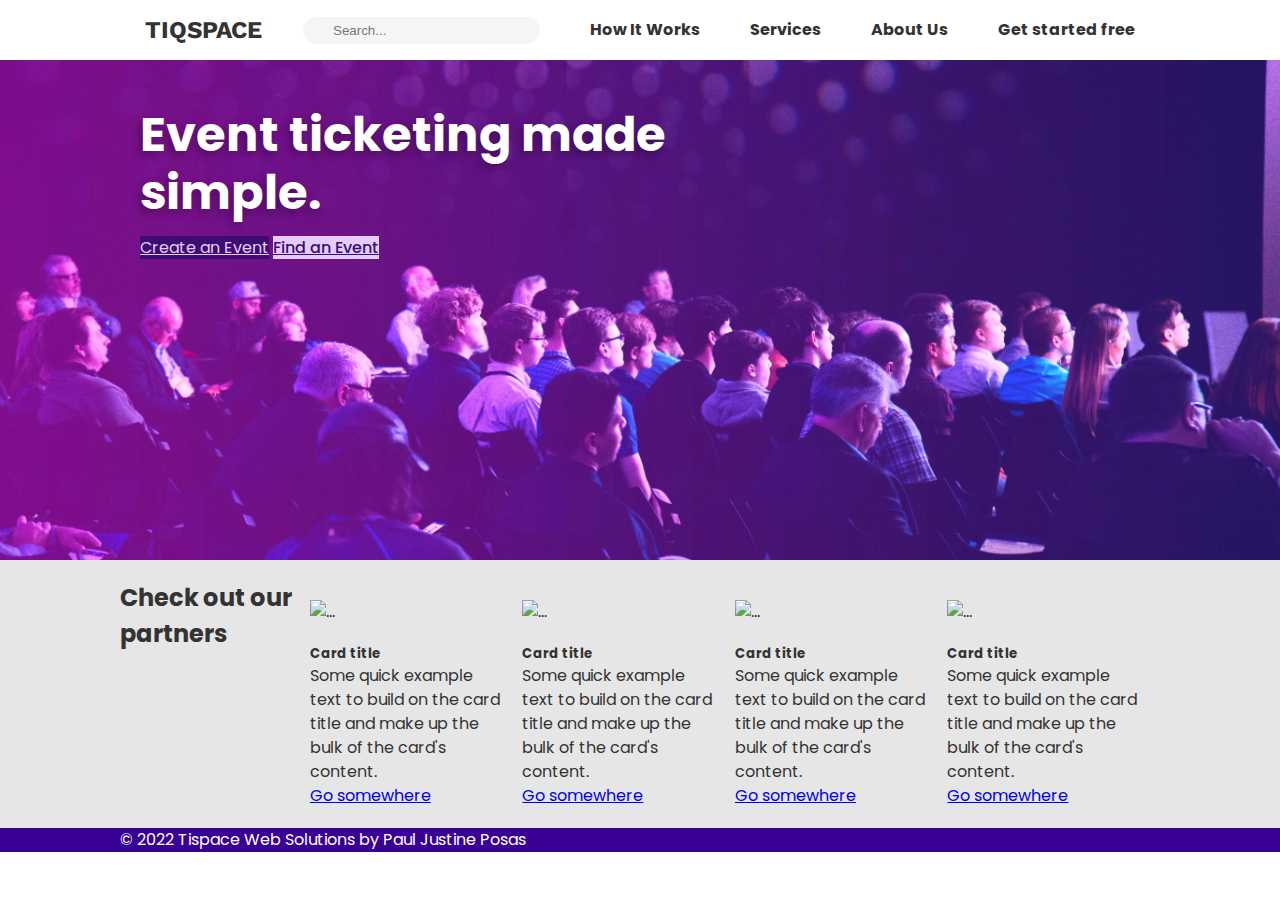
==== index.html @ 92bd7b4e "Add files via upload" ====
<!DOCTYPE html>
<html lang="en">
<head>
    <meta charset="UTF-8">
    <meta http-equiv="X-UA-Compatible" content="IE=edge">
    <meta name="viewport" content="width=device-width, initial-scale=1.0">
    <link rel="stylesheet" href="https://cdnjs.cloudflare.com/ajax/libs/font-awesome/6.2.0/css/all.min.css" integrity="sha512-xh6O/CkQoPOWDdYTDqeRdPCVd1SpvCA9XXcUnZS2FmJNp1coAFzvtCN9BmamE+4aHK8yyUHUSCcJHgXloTyT2A==" crossorigin="anonymous" referrerpolicy="no-referrer" />
    <!-- CSS only -->
    <link href="https://cdn.jsdelivr.net/npm/bootstrap@5.2.2/dist/css/bootstrap.min.css" rel="stylesheet" integrity="sha384-Zenh87qX5JnK2Jl0vWa8Ck2rdkQ2Bzep5IDxbcnCeuOxjzrPF/et3URy9Bv1WTRi" crossorigin="anonymous">
    <link rel="stylesheet" href="style.css">
    <title>Home - Tiqspace</title>
</head>
<body>
    <nav class="navbar">
        <div class="container">
            <div class="logo">
                <a href="index.html" class="link-logo">TIQSPACE</a></div>
            <div class="search">
                <input type="search" placeholder="Search...">
            </div>
            <ul class="nav">
                <li>
                    <a href="how.html">How It Works</a>
                </li>
                <li>
                    <a href="services.html">Services</a>
                </li>
                <li>
                    <a href="#">About Us</a>
                </li>

            </ul>
            <div class="signup">
                <a href="login.html" class="btn btn-primary text-white">Get started free</a>
            </div>
        </div>
    </nav>
    <header class="header">
            <div class="container">
                <div class="hero-text">
                    <h1 class="mb-5">Event ticketing made simple.</h1>
                        <a href="create_event.html"  class="btn btn-lg btnstyle2 ">Create an Event</a>
                        <a href="#" class="btn btn-lg btnstyle">Find an Event</a>
                </div>
                <div class="hero-right">
          
                </div>
            </div>
            
        </div>
    </header>
    <section class="boxes">
        <div class="container gx-5">
        <h2>Check out our partners</h2>
            <div class="card mt-3" style="width: 18rem;">
                <img src="..." class="card-img-top" alt="...">
                <div class="card-body">
                  <h5 class="card-title">Card title</h5>
                  <p class="card-text">Some quick example text to build on the card title and make up the bulk of the card's content.</p>
                  <a href="#" class="btn btn-primary">Go somewhere</a>
                </div>
              </div>
            
              <div class="card mt-3" style="width: 18rem;">
                <img src="..." class="card-img-top" alt="...">
                <div class="card-body">
                  <h5 class="card-title">Card title</h5>
                  <p class="card-text">Some quick example text to build on the card title and make up the bulk of the card's content.</p>
                  <a href="#" class="btn btn-primary">Go somewhere</a>
                </div>
              </div>

              <div class="card mt-3" style="width: 18rem;">
                <img src="..." class="card-img-top" alt="...">
                <div class="card-body">
                  <h5 class="card-title">Card title</h5>
                  <p class="card-text">Some quick example text to build on the card title and make up the bulk of the card's content.</p>
                  <a href="#" class="btn btn-primary">Go somewhere</a>
                </div>
              </div>

              <div class="card mt-3" style="width: 18rem;">
                <img src="..." class="card-img-top" alt="...">
                <div class="card-body">
                  <h5 class="card-title">Card title</h5>
                  <p class="card-text">Some quick example text to build on the card title and make up the bulk of the card's content.</p>
                  <a href="#" class="btn btn-primary">Go somewhere</a>
                </div>
              </div>
        </div>
    </section> 
<footer class="footer-end">
    <div class="container footer-flex py-4">
        <div class="footer-left">&copy; 2022 Tispace Web Solutions by Paul Justine Posas</div>
        <div class="footer-right">
            <a href="https://www.facebook.com/realpjposas" class="i-style"><i class="fa-brands fa-facebook fa-2xl"></i></a>
            <a href="https://www.instagram.com/pblsseio/" class="i-style"><i class="fa-brands fa-instagram fa-2xl"></i></a>
            <a href="https://twitter.com/paulj_p" class="i-style"><i class="fa-brands fa-twitter fa-2xl"></i></a>
            <a href="https://mail.google.com/mail/?view=cm&fs=1&to=pauljustine2020@gmail.com&su=SUBJECT&body=BODY&bcc=" class="i-style"><i class="fa-solid fa-envelope fa-2xl"></i></a>
        </div>
    </div>
</footer>
    <!-- JavaScript Bundle with Popper -->
<script src="https://cdn.jsdelivr.net/npm/bootstrap@5.2.2/dist/js/bootstrap.bundle.min.js" integrity="sha384-OERcA2EqjJCMA+/3y+gxIOqMEjwtxJY7qPCqsdltbNJuaOe923+mo//f6V8Qbsw3" crossorigin="anonymous"></script>
</body>
</html>
---- style.css ----
@import url('https://fonts.googleapis.com/css2?family=Poppins:ital,wght@0,100;0,200;0,300;0,400;0,500;0,600;0,700;0,800;0,900;1,100;1,200;1,300;1,400;1,500;1,600;1,700;1,800;1,900&display=swap');
@import url('https://fonts.googleapis.com/css2?family=Work+Sans:ital,wght@0,100;0,200;0,300;0,400;0,500;0,600;0,700;0,800;0,900;1,100;1,200;1,300;1,400;1,500;1,600;1,700;1,800;1,900&display=swap');



*{
    box-sizing: border-box;
    margin: 0;
    padding: 0;
}

body{
    font-family: 'Poppins', sans-serif;
    font-size: 16px;
    line-height: 1.5;
    color: #333;

}

/* BUTTONS */
.btnstyle{
    background-color: #E4CCFF;
    color: #3E0D6F;
    font-weight: 500;
}
.btnstyle:hover{
    background-color: #eddffd;
    color: #550f9b;
}

.btnstyle2{
    background-color: #3E0D6F;
    color: #E4CCFF;
}
.btnstyle2:hover{
    background-color: #350a5f;
    color: #ffffff;
}
img{
    max-width: 100%;
    padding: 20px 0;

}


h1, 
h2{
    margin-bottom: 15px;
}

h2{
    font-size: x-large;
}
ul{
    list-style-type: none;
}
.active{
    border-bottom: 3px solid #440acc;
}
.container{
    max-width: 1100px;
    margin : 0 auto;
    padding: 0 30px;
}
.navbar{
    background: #fff;
    color: #333;
    height: 60px;
}
.navbar .logo  {
    font-family: 'Work Sans', Helvetica, sans-serif;
    font-size: x-large;
    font-weight: bold;
    cursor: pointer;
    justify-content: flex-start;
}
.navbar .logo .link-logo{
    font-size: x-large;
}
.navbar .search{
    flex: 2;

    margin-left: 1rem;

}
.navbar .search input{
    flex-basis: 2rem;
    padding: 6px 30px;
    border-radius: 20px;
    outline: none;
    border: 0;
    background: #f5f5f7;;

}
.navbar .search input:focus{
    background: #e8eaec;

}
.navbar a{
    color: #333;
    text-decoration: none;
    font-size: 16px;
    font-weight: bold;
    padding: 5px 20px;
    margin: 0 5px;
}

.navbar .container{
    display: flex;
    justify-content: space-between;
    align-items: center;
    height: 100%;
}


.navbar ul{
    display: flex;
}

.header{
    /* background: rgb(186,47,250);
background: -moz-linear-gradient(90deg, rgba(186,47,250,1) 6%, rgba(68,0,255,1) 100%);
background: -webkit-linear-gradient(90deg, rgba(186,47,250,1) 6%, rgba(68,0,255,1) 100%);
background: linear-gradient(90deg, rgba(186,47,250,1) 6%, rgba(68,0,255,1) 100%);
filter: progid:DXImageTransform.Microsoft.gradient(startColorstr="#ba2ffa",endColorstr="#4400ff",GradientType=1); */
background-image: url(./images/event1.jpg);
background-position: 50% 50%;
background-size: 100%;
    color: #fff;
    min-height: 500px;
}
.header h1{
    font-size: 3rem;
    font-weight: bold;
    line-height: 1.2;
    text-shadow: -3px 4px 9px rgba(0,0,0,0.29);
   
}

.header .container{
    display: flex;
    align-items: center;
    justify-content: space-around;
    color: #ffffff;

}
.header .hero-text{
align-items: center;
justify-content: space-between;
flex: 1;
padding: 30px 20px;
margin-top: 1rem;
}
.hero-right{
    background-image: url('images/tiket.png');
    margin-top: 1rem;
    width: 300px;
    
}

.boxes .container{
    display: flex;
    justify-content: space-between;
}

.box {
    
    background: #0a51cc;
    color: #fff;
border-radius: 10px;
margin: 20px 10px;
box-shadow: 0 3px 5px rgba(0, 0, 0, 0.6);
padding: 15px 20px;

}

.card {
    margin-right: 20px;
}

header img-custom{
    background-size: cover;
}
.boxes .container h2{
flex-direction: row;
}
section{
  background-color: #E6E6E6;
 padding: 20px 0;
}

.footer-end{
    background-color: rgb(57, 0, 148);
    color: #fff;
}
.footer-flex{

    display: flex;
justify-content: space-between;

}

.footer-right i{
    padding: 0 5px;
}
.footer-right .i-style{
    color: white;
    text-decoration: none;
}


/* LOGIN PAGE */
.loginbox{

    width: 100%;

    background: url(/images/landingmain.jpg);
    background-position: 50% 50%;
    padding: 20px;
}
.loginstyle{
    background: #ad06ca;
    color: #fff;

}
.loginstyle input{
    outline: none;
    border: 0;

}

@media (max-width: 768px) {
    .header .container{
        flex-direction: column;
        padding: 20px;
        text-align: center;
        margin-top: 10rem;

      
    }
    
    .navbar .container{
        display: block;
        text-align: center;
        justify-content: center;
    }
    .navbar .search input{
        width: 100%;
    }
    .navbar ul{
        margin: 20px 0;
        justify-content: space-around;
    }
  
    .navbar .signup a{
        width: 100%;
    }
    .boxes .container{
        display: block;
        text-align: center;
        margin: 10px 0;
        flex-wrap: wrap;
    }
.container .card{
    max-width: 100%;
}

.footer-flex{
    flex-direction: column;
    justify-content: space-between;
    align-items: center;

}
.footer-left{
    font-size: 16px;
}
.footer-right i{

    padding: 3 0 4px;

    font-size: 1.3rem;
 }
    
}
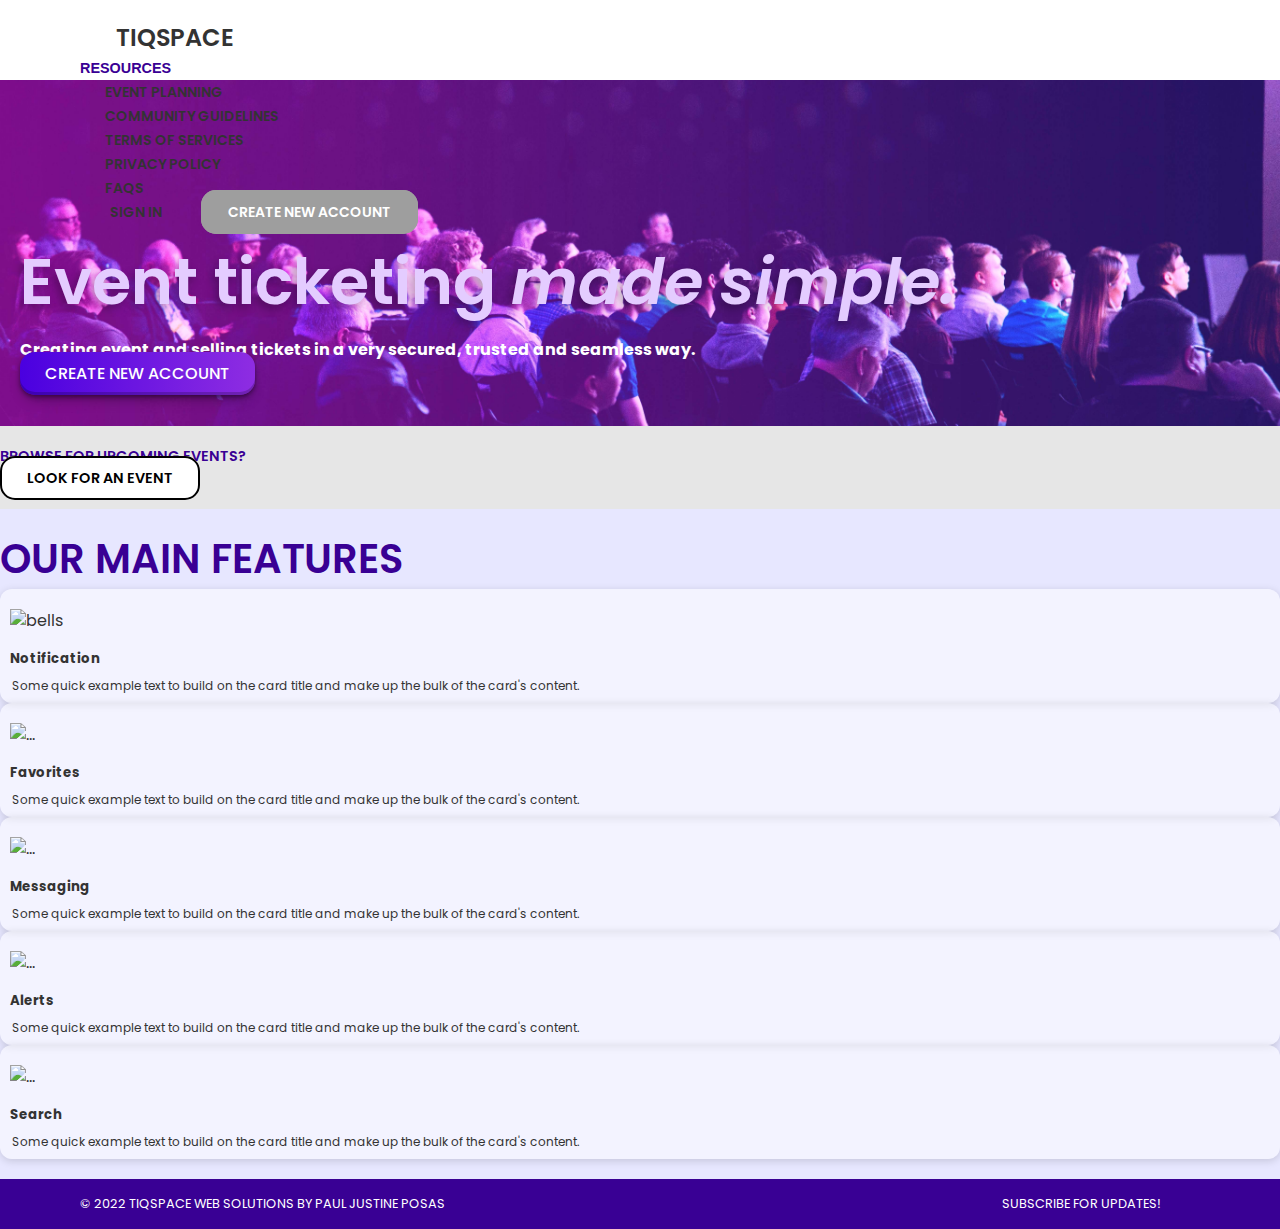
==== commit a2cf5633: "Add files via upload" ====
--- a/index.html
+++ b/index.html
@@ -12,35 +12,47 @@
 </head>
 <body>
     <nav class="navbar">
-        <div class="container">
-            <div class="logo">
-                <a href="index.html" class="link-logo">TIQSPACE</a></div>
-            <div class="search">
-                <input type="search" placeholder="Search...">
+        <div class="container-fluid">
+            <div class="row w-100">
+              <div class="col-lg-8 col-sm-12 sm-rspv">
+                  <a href="index.html" class="tiqspace-logo">
+                    <img src="/images/tlogo.png" alt="" class="imglogo-tq">
+                    Tiqspace</a>
+              </div>
+              <div class="col-lg-4 text-end signup">
+                <div class="btn-group">
+                  <button type="button" class="def-text dropdown-toggle px-2" data-bs-toggle="dropdown" aria-expanded="false">
+                    Resources
+                  </button>
+                  <ul class="dropdown-menu dropdown-menu-lg-end dropdown-menu-sm-start">
+                    <li><a class="dropdown-item" href="#">Event Planning</a></li>
+                    <li><a class="dropdown-item" href="#">Community Guidelines</a></li>
+                    <li><a class="dropdown-item" href="#">Terms of Services</a></li>
+                    <li><a class="dropdown-item" href="#">Privacy Policy</a></li>
+                    <li><a class="dropdown-item" href="#">FAQs</a></li>
+                  </ul>
+                </div>
+                
+                  <a href="#" class="px-2 navlink">Sign In</a>
+                  <a href="login.html" class=" m-btn create_new_acct">Create New Account</a>
+               
+              </div>
             </div>
-            <ul class="nav">
-                <li>
-                    <a href="how.html">How It Works</a>
-                </li>
-                <li>
-                    <a href="services.html">Services</a>
-                </li>
-                <li>
-                    <a href="#">About Us</a>
-                </li>
-
-            </ul>
-            <div class="signup">
-                <a href="login.html" class="btn btn-primary text-white">Get started free</a>
-            </div>
+            
+            
         </div>
     </nav>
+
     <header class="header">
-            <div class="container">
-                <div class="hero-text">
-                    <h1 class="mb-5">Event ticketing made simple.</h1>
-                        <a href="create_event.html"  class="btn btn-lg btnstyle2 ">Create an Event</a>
-                        <a href="#" class="btn btn-lg btnstyle">Find an Event</a>
+            <div class="container py-5">
+                <div class="hero-text mt-lg-5">
+                    <h1 class="mb-3">Event ticketing
+                    <em>made simple.</em> </h1>
+                    <div class="col-6 py-1 mb-3">
+                        <h4 class="fs-6 col-lg-10 col-xs-12 text-xs-center">Creating event and selling tickets in a very secured, 
+                          trusted and seamless way.</h4>
+                    </div>
+                        <a href="create_event.html"  class="m-btn hero-btn ">Create New Account</a>
                 </div>
                 <div class="hero-right">
           
@@ -49,54 +61,90 @@
             
         </div>
     </header>
-    <section class="boxes">
-        <div class="container gx-5">
-        <h2>Check out our partners</h2>
-            <div class="card mt-3" style="width: 18rem;">
-                <img src="..." class="card-img-top" alt="...">
-                <div class="card-body">
-                  <h5 class="card-title">Card title</h5>
-                  <p class="card-text">Some quick example text to build on the card title and make up the bulk of the card's content.</p>
-                  <a href="#" class="btn btn-primary">Go somewhere</a>
-                </div>
+
+    <section class="mt-lg-5 mt-xs-2 bg-white">
+      <div class="row text-center mx-auto w-100">
+        <div class="div col-lg-6">
+          <p class="def-text text-lg-end">
+            Browse for Upcoming Events? </p>
+        </div>
+        <div class="col-lg-6 def-text text-lg-start">
+          <a href="#" class=" m-btn btn-blkwhite ">Look for An Event</a> 
+        </div>
+      </div>
+    </section>
+
+    <section class="boxes pt-5">
+        <div class="container">
+          <div class="display-4 text-center">
+            <p class="text-head"> Our Main Features</p> 
+          </div>
+
+        <div class="row text-center w-100 gx-md-3 gx-lg-0">
+          <div class="col-lg-2 col-md-4 col-sm-12 mx-auto">
+            <div class="card mt-3">
+              <img src="/images/001_bells.png" class="cardImg" alt="bells">
+              <div class="card-body">
+                <h5 class="card-title">Notification</h5>
+                <p class="card-text">Some quick example text to build on the card title and make up the bulk of the card's content.</p>
+                <!-- <a href="#" class="btn btn-primary">Go somewhere</a> -->
               </div>
-            
-              <div class="card mt-3" style="width: 18rem;">
-                <img src="..." class="card-img-top" alt="...">
-                <div class="card-body">
-                  <h5 class="card-title">Card title</h5>
-                  <p class="card-text">Some quick example text to build on the card title and make up the bulk of the card's content.</p>
-                  <a href="#" class="btn btn-primary">Go somewhere</a>
-                </div>
+            </div>
+          </div>
+          <div class="col-lg-2 col-md-4 col-sm-12 mx-auto">
+            <div class="card mt-3">
+              <img src="/images/002.png" class="cardImg" alt="...">
+              <div class="card-body">
+                <h5 class="card-title">Favorites</h5>
+                <p class="card-text">Some quick example text to build on the card title and make up the bulk of the card's content.</p>
+                <!-- <a href="#" class="btn btn-primary">Go somewhere</a> -->
               </div>
+            </div>
+            </div>  
+            <div class="col-lg-2 col-md-4 col-sm-12 mx-auto">
+            <div class="card mt-3">
+              <img src="/images/messaging.png" class="cardImg" alt="...">
+              <div class="card-body">
+                <h5 class="card-title">Messaging</h5>
+                <p class="card-text">Some quick example text to build on the card title and make up the bulk of the card's content.</p>
+                <!-- <a href="#" class="btn btn-primary">Go somewhere</a> -->
+              </div>
+            </div>
+          </div>  
+          <div class="col-lg-2 col-md-4 col-sm-12 mx-auto">
+            <div class="card mt-3">
+              <img src="/images/speaker.png" class="cardImg" alt="...">
+              <div class="card-body">
+                <h5 class="card-title">Alerts</h5>
+                <p class="card-text">Some quick example text to build on the card title and make up the bulk of the card's content.</p>
+                <!-- <a href="#" class="btn btn-primary">Go somewhere</a> -->
+              </div>
+            </div>
+          </div>
+          <div class="col-lg-2 col-md-4 col-sm-12 mx-auto">
+            <div class="card mt-3">
+              <img src="images/005_zoom.png" class="cardImg" alt="...">
+              <div class="card-body">
+                <h5 class="card-title">Search</h5>
+                <p class="card-text">Some quick example text to build on the card title and make up the bulk of the card's content.</p>
+                <!-- <a href="#" class="btn btn-primary">Go somewhere</a> -->
+              </div>
+            </div>
+          </div>
+          </div>  
+        </div>
 
-              <div class="card mt-3" style="width: 18rem;">
-                <img src="..." class="card-img-top" alt="...">
-                <div class="card-body">
-                  <h5 class="card-title">Card title</h5>
-                  <p class="card-text">Some quick example text to build on the card title and make up the bulk of the card's content.</p>
-                  <a href="#" class="btn btn-primary">Go somewhere</a>
-                </div>
-              </div>
-
-              <div class="card mt-3" style="width: 18rem;">
-                <img src="..." class="card-img-top" alt="...">
-                <div class="card-body">
-                  <h5 class="card-title">Card title</h5>
-                  <p class="card-text">Some quick example text to build on the card title and make up the bulk of the card's content.</p>
-                  <a href="#" class="btn btn-primary">Go somewhere</a>
-                </div>
-              </div>
         </div>
     </section> 
 <footer class="footer-end">
-    <div class="container footer-flex py-4">
-        <div class="footer-left">&copy; 2022 Tispace Web Solutions by Paul Justine Posas</div>
-        <div class="footer-right">
-            <a href="https://www.facebook.com/realpjposas" class="i-style"><i class="fa-brands fa-facebook fa-2xl"></i></a>
-            <a href="https://www.instagram.com/pblsseio/" class="i-style"><i class="fa-brands fa-instagram fa-2xl"></i></a>
-            <a href="https://twitter.com/paulj_p" class="i-style"><i class="fa-brands fa-twitter fa-2xl"></i></a>
-            <a href="https://mail.google.com/mail/?view=cm&fs=1&to=pauljustine2020@gmail.com&su=SUBJECT&body=BODY&bcc=" class="i-style"><i class="fa-solid fa-envelope fa-2xl"></i></a>
+    <div class="container-fluid w-90 footer-flex py-1">
+        <div class="footer-left def-text-ftr">&copy; 2022 Tiqspace Web Solutions by Paul Justine Posas</div>
+        <div class="footer-right def-text-ftr">
+          <a href="#" class="px-2 nolink ">Subscribe for Updates!</a>
+            <a href="https://www.facebook.com/realpjposas" class="i-style"><i class="fa-brands fa-facebook fa-2x"></i></a>
+            <a href="https://www.instagram.com/pblsseio/" class="i-style"><i class="fa-brands fa-instagram fa-2x"></i></a>
+            <a href="https://twitter.com/paulj_p" class="i-style"><i class="fa-brands fa-twitter fa-2x"></i></a>
+            <a href="https://mail.google.com/mail/?view=cm&fs=1&to=pauljustine2020@gmail.com&su=SUBJECT&body=BODY&bcc=" class="i-style"><i class="fa-solid fa-envelope fa-2x"></i></a>
         </div>
     </div>
 </footer>
--- a/style.css
+++ b/style.css
@@ -1,5 +1,6 @@
 @import url('https://fonts.googleapis.com/css2?family=Poppins:ital,wght@0,100;0,200;0,300;0,400;0,500;0,600;0,700;0,800;0,900;1,100;1,200;1,300;1,400;1,500;1,600;1,700;1,800;1,900&display=swap');
 @import url('https://fonts.googleapis.com/css2?family=Work+Sans:ital,wght@0,100;0,200;0,300;0,400;0,500;0,600;0,700;0,800;0,900;1,100;1,200;1,300;1,400;1,500;1,600;1,700;1,800;1,900&display=swap');
+@import url('https://fonts.googleapis.com/css2?family=Roboto+Condensed:ital,wght@0,300;0,400;0,700;1,300;1,400;1,700&display=swap');
 
 
 
@@ -7,7 +8,9 @@
     box-sizing: border-box;
     margin: 0;
     padding: 0;
-}
+
+  }
+
 
 body{
     font-family: 'Poppins', sans-serif;
@@ -16,36 +19,110 @@
     color: #333;
 
 }
+/* SPACERS */
+.m1-left{
+margin-left: 1rem;
+}
 
 /* BUTTONS */
-.btnstyle{
-    background-color: #E4CCFF;
-    color: #3E0D6F;
+.m-btn{ /* MAIN BUTTON STYLE DEFAULT */
+    border-radius: 15px;
+    padding: 10px 25px;
     font-weight: 500;
-}
-.btnstyle:hover{
-    background-color: #eddffd;
-    color: #550f9b;
-}
-
-.btnstyle2{
-    background-color: #3E0D6F;
-    color: #E4CCFF;
-}
-.btnstyle2:hover{
-    background-color: #350a5f;
-    color: #ffffff;
-}
-img{
-    max-width: 100%;
-    padding: 20px 0;
-
-}
-
-
+    text-decoration: none;
+    text-transform: uppercase;
+}
+.signup{
+    text-transform: uppercase;
+}
+.hero-btn{
+    background: #8E2DE2;  /* fallback for old browsers */
+    background: -webkit-linear-gradient(to right, #4A00E0, #8E2DE2);  /* Chrome 10-25, Safari 5.1-6 */
+    background: linear-gradient(to right, #4A00E0, #8E2DE2); /* W3C, IE 10+/ Edge, Firefox 16+, Chrome 26+, Opera 12+, Safari 7+ */
+    outline: none;
+    border: 0;
+    font-size: medium;
+    color: #fff;
+    box-shadow: rgba(0, 0, 0, 0.4) 0px 2px 4px, rgba(0, 0, 0, 0.3) 0px 7px 13px -3px, rgba(0, 0, 0, 0.2) 0px -3px 0px inset;
+}
+.hero-btn:hover{
+    background: #7425b9;  /* fallback for old browsers */
+    background: -webkit-linear-gradient(to right, #340496, #7425b9);  /* Chrome 10-25, Safari 5.1-6 */
+    background: linear-gradient(to right, #340496, #7425b9); /* W3C, IE 10+/ Edge, Firefox 16+, Chrome 26+, Opera 12+, Safari 7+ */
+    color: #fff;
+    box-shadow: rgba(0, 0, 0, 0.4) 0px 2px 4px, rgba(0, 0, 0, 0.3) 0px 7px 13px -3px, rgba(0, 0, 0, 0.2) 0px -3px 0px inset;
+}
+.create_new_acct:hover{
+    color: rgb(255, 251, 16);
+
+}
+.signup .create_new_acct{
+    background-color: rgb(158, 158, 158);
+   color: #fff;
+    border: 2px solid rgb(158, 158, 158);
+}
+.signup .create_new_acct:hover{
+    background-color: rgb(116, 116, 116);
+   color: #fff;
+    border: 2px solid rgb(116, 116, 116);
+}
+.btn-blkwhite{ /* BLACK ON WHITE */
+    color: rgb(0, 0, 0);
+    background-color: #fff;
+    border: 2px solid rgb(0, 0, 0) ;
+    font-weight: 600;
+}
+.btn-blkwhite:hover{
+    background-color: #371161;
+   color: #fff;
+    border: 2px solid #371161;
+    box-shadow: 3px 5px rgb(219, 219, 219);
+}
+
+/* TEXTS AND LINKS */
+.def-text{
+    font-weight: 600;
+    text-decoration: none;
+    text-transform: uppercase;
+    color: rgb(57, 0, 148);
+    font-size: 0.9rem;
+    border: 0;
+    background-color: transparent;
+}
+.def-text-ftr{
+    text-transform: uppercase;
+    color: #fff;
+    font-size: 0.8rem;
+}
+.white{
+color: #fff;
+}
+
+.boxes .text-head{
+    text-transform: uppercase;
+    font-weight: 600;
+    color: rgb(57, 0, 148);
+    font-size: 2.5rem
+}
+
+/* IMAGES */
+.navbar .tiqspace-logo{
+   font-size: x-large;
+}
+.navbar .tiqspace-logo:hover{
+    color: #440acc;
+ }
+.navbar img .imglogo-tq{
+    width: 25%;
+}
+
+
+
+/* HEADERS, CAPTIONS */
 h1, 
 h2{
     margin-bottom: 15px;
+    color: #E4CCFF;
 }
 
 h2{
@@ -57,65 +134,47 @@
 .active{
     border-bottom: 3px solid #440acc;
 }
-.container{
-    max-width: 1100px;
-    margin : 0 auto;
-    padding: 0 30px;
-}
+
+
+
+
+
+/* NAVIGATION */
 .navbar{
     background: #fff;
     color: #333;
-    height: 60px;
+    height: 80px;
+    padding: 20px 80px;
 }
 .navbar .logo  {
-    font-family: 'Work Sans', Helvetica, sans-serif;
-    font-size: x-large;
+    font-family: 'Roboto Condensed', sans-serif;
     font-weight: bold;
     cursor: pointer;
     justify-content: flex-start;
 }
-.navbar .logo .link-logo{
-    font-size: x-large;
-}
-.navbar .search{
-    flex: 2;
-
-    margin-left: 1rem;
-
-}
-.navbar .search input{
-    flex-basis: 2rem;
-    padding: 6px 30px;
-    border-radius: 20px;
-    outline: none;
-    border: 0;
-    background: #f5f5f7;;
-
-}
-.navbar .search input:focus{
-    background: #e8eaec;
-
-}
 .navbar a{
     color: #333;
     text-decoration: none;
-    font-size: 16px;
-    font-weight: bold;
-    padding: 5px 20px;
-    margin: 0 5px;
-}
-
-.navbar .container{
-    display: flex;
-    justify-content: space-between;
-    align-items: center;
-    height: 100%;
-}
-
-
-.navbar ul{
-    display: flex;
-}
+    font-size: 14px;
+    padding: 10px 25px;
+    margin: 5px;
+    text-transform: uppercase;
+    font-weight: 600;
+
+}
+.navbar .dropdown-menu a.dropdown-item{
+    padding: 12px 20px;
+
+}
+.navbar .dropdown-menu li{
+   margin: 0;
+   padding: 0;
+
+}
+.navbar .dropdown-menu li:hover{
+    background-color: transparent;
+}
+
 
 .header{
     /* background: rgb(186,47,250);
@@ -126,13 +185,16 @@
 background-image: url(./images/event1.jpg);
 background-position: 50% 50%;
 background-size: 100%;
-    color: #fff;
-    min-height: 500px;
-}
+    color: #E4CCFF;
+    background-repeat: no-repeat;
+
+}
+
 .header h1{
-    font-size: 3rem;
-    font-weight: bold;
-    line-height: 1.2;
+    margin-top: 2rem;
+    font-size: 4rem;
+font-weight: 600;
+    line-height: 1.3;
     text-shadow: -3px 4px 9px rgba(0,0,0,0.29);
    
 }
@@ -148,21 +210,34 @@
 align-items: center;
 justify-content: space-between;
 flex: 1;
-padding: 30px 20px;
-margin-top: 1rem;
-}
-.hero-right{
-    background-image: url('images/tiket.png');
-    margin-top: 1rem;
-    width: 300px;
-    
-}
-
-.boxes .container{
-    display: flex;
-    justify-content: space-between;
-}
-
+padding: 40px 20px;
+margin-top: 5.5rem;
+width: 100px;
+
+}
+
+.boxes{
+    background-color: #e7e7ff;
+}
+.boxes .card{
+    box-shadow: rgba(0, 0, 0, 0.15) 0px 2px 8px;
+    border: 0;
+    border-radius: 12px;
+    margin: 0;
+    padding: 2px 10px 5px 10px; 
+    background-color: #ffffff80;
+    transition: all 0.3s ease-in 0s;
+}
+.boxes .card:hover{
+    background-color: #fffffff3;
+    cursor: pointer;
+}
+.boxes .card .card-text{
+    font-size: 12px;
+    line-height: 1rem;
+    margin-top: 5px;
+    padding: 4px 2px;
+}
 .box {
     
     background: #0a51cc;
@@ -171,39 +246,52 @@
 margin: 20px 10px;
 box-shadow: 0 3px 5px rgba(0, 0, 0, 0.6);
 padding: 15px 20px;
-
-}
-
-.card {
-    margin-right: 20px;
-}
-
+}
+.boxes .card .cardImg{
+    padding: 18px 0px 16px 0px;
+    width: 35%;
+    vertical-align: middle;
+    text-align: center;
+    margin: 0 auto;
+}
 header img-custom{
     background-size: cover;
 }
-.boxes .container h2{
-flex-direction: row;
-}
+
 section{
   background-color: #E6E6E6;
  padding: 20px 0;
 }
 
+
+/* FOOTER PART */
+
 .footer-end{
     background-color: rgb(57, 0, 148);
     color: #fff;
+    padding: 15px 80px;
 }
 .footer-flex{
-
     display: flex;
-justify-content: space-between;
-
-}
-
-.footer-right i{
+    justify-content: space-between; /* Element gaps between */
+}
+.footer-left:hover{
+    text-decoration: underline;
+    cursor: pointer;
+   }
+.footer-right i{    
     padding: 0 5px;
+    vertical-align: middle;
+}
+.footer-right .nolink{
+    text-decoration: none;
+    color: #fff;
 }
 .footer-right .i-style{
+    color: #E4CCFF;
+    text-decoration: none;
+}
+.footer-right .i-style:hover{
     color: white;
     text-decoration: none;
 }
@@ -230,55 +318,107 @@
 }
 
 @media (max-width: 768px) {
-    .header .container{
-        flex-direction: column;
-        padding: 20px;
-        text-align: center;
-        margin-top: 10rem;
-
-      
+/* TEXTS */
+
+.def-text{
+    font-size: 1.1rem;
+    border: 0;
+    margin-top: 3px;
+    background-color: transparent;
+}
+
+/* NAVIGATION */
+.navbar{
+    padding: 2px 2px;
+}
+.navbar .tiqspace-logo{
+    font-size: large;  
+
+    margin:  0 auto;
+    padding: 4px 0;
+ }
+ .navbar .tiqspace-logo:hover{
+     color: #440acc;
+  }
+ .navbar img .imglogo-tq{
+     width: 25%;
+ }
+ 
+
+/* BUTTONS */
+.m-btn{ /* MAIN BUTTON STYLE DEFAULT */
+    border-radius: 15px;
+    padding: 10px 25px;
+    font-size: small;
+    text-decoration: none;
+    text-transform: uppercase;
+}
+
+.hero-btn{
+    font-size: large;
+}
+    .header{
+        /* background: rgb(186,47,250);
+    background: -moz-linear-gradient(90deg, rgba(186,47,250,1) 6%, rgba(68,0,255,1) 100%);
+    background: -webkit-linear-gradient(90deg, rgba(186,47,250,1) 6%, rgba(68,0,255,1) 100%);
+    background: linear-gradient(90deg, rgba(186,47,250,1) 6%, rgba(68,0,255,1) 100%);
+    filter: progid:DXImageTransform.Microsoft.gradient(startColorstr="#ba2ffa",endColorstr="#4400ff",GradientType=1); */
+    background-position: 100%;
+    background-size: 220%;
+        color: #E4CCFF;
+        background-repeat: no-repeat;
+    
     }
     
-    .navbar .container{
-        display: block;
-        text-align: center;
-        justify-content: center;
-    }
-    .navbar .search input{
-        width: 100%;
-    }
-    .navbar ul{
-        margin: 20px 0;
-        justify-content: space-around;
-    }
-  
-    .navbar .signup a{
-        width: 100%;
-    }
-    .boxes .container{
-        display: block;
-        text-align: center;
-        margin: 10px 0;
-        flex-wrap: wrap;
-    }
+
 .container .card{
     max-width: 100%;
-}
-
+    text-align: center;
+}
+.header{
+    padding-top: 20px;
+}
+
+.header .hero-text{
+    padding: 40px 20px;
+    margin: 0 auto;
+    width: 100px;
+    font-size: medium;
+    }
+.header .hero-text h1 {
+    font-size: 40px;
+}
+    
+/* NAVBAR */
+.navbar .sm-rspv{
+   text-align: center;
+   padding:  5px 0;
+}
+
+
+/* FOOTER - RESPONSIVE */
 .footer-flex{
     flex-direction: column;
     justify-content: space-between;
     align-items: center;
-
 }
 .footer-left{
-    font-size: 16px;
-}
-.footer-right i{
-
+    font-size: 14px;
+    margin-bottom: 4px;
+}
+.footer-left:hover{
+ text-decoration: underline;
+}
+.footer-right .i-style{
     padding: 3 0 4px;
-
+    color: #E4CCFF;
     font-size: 1.3rem;
+    font-size: medium;
  }
-    
-}
+  .footer-right .i-style:hover{
+    color: #ffffff;
+  }
+  
+  
+  
+}
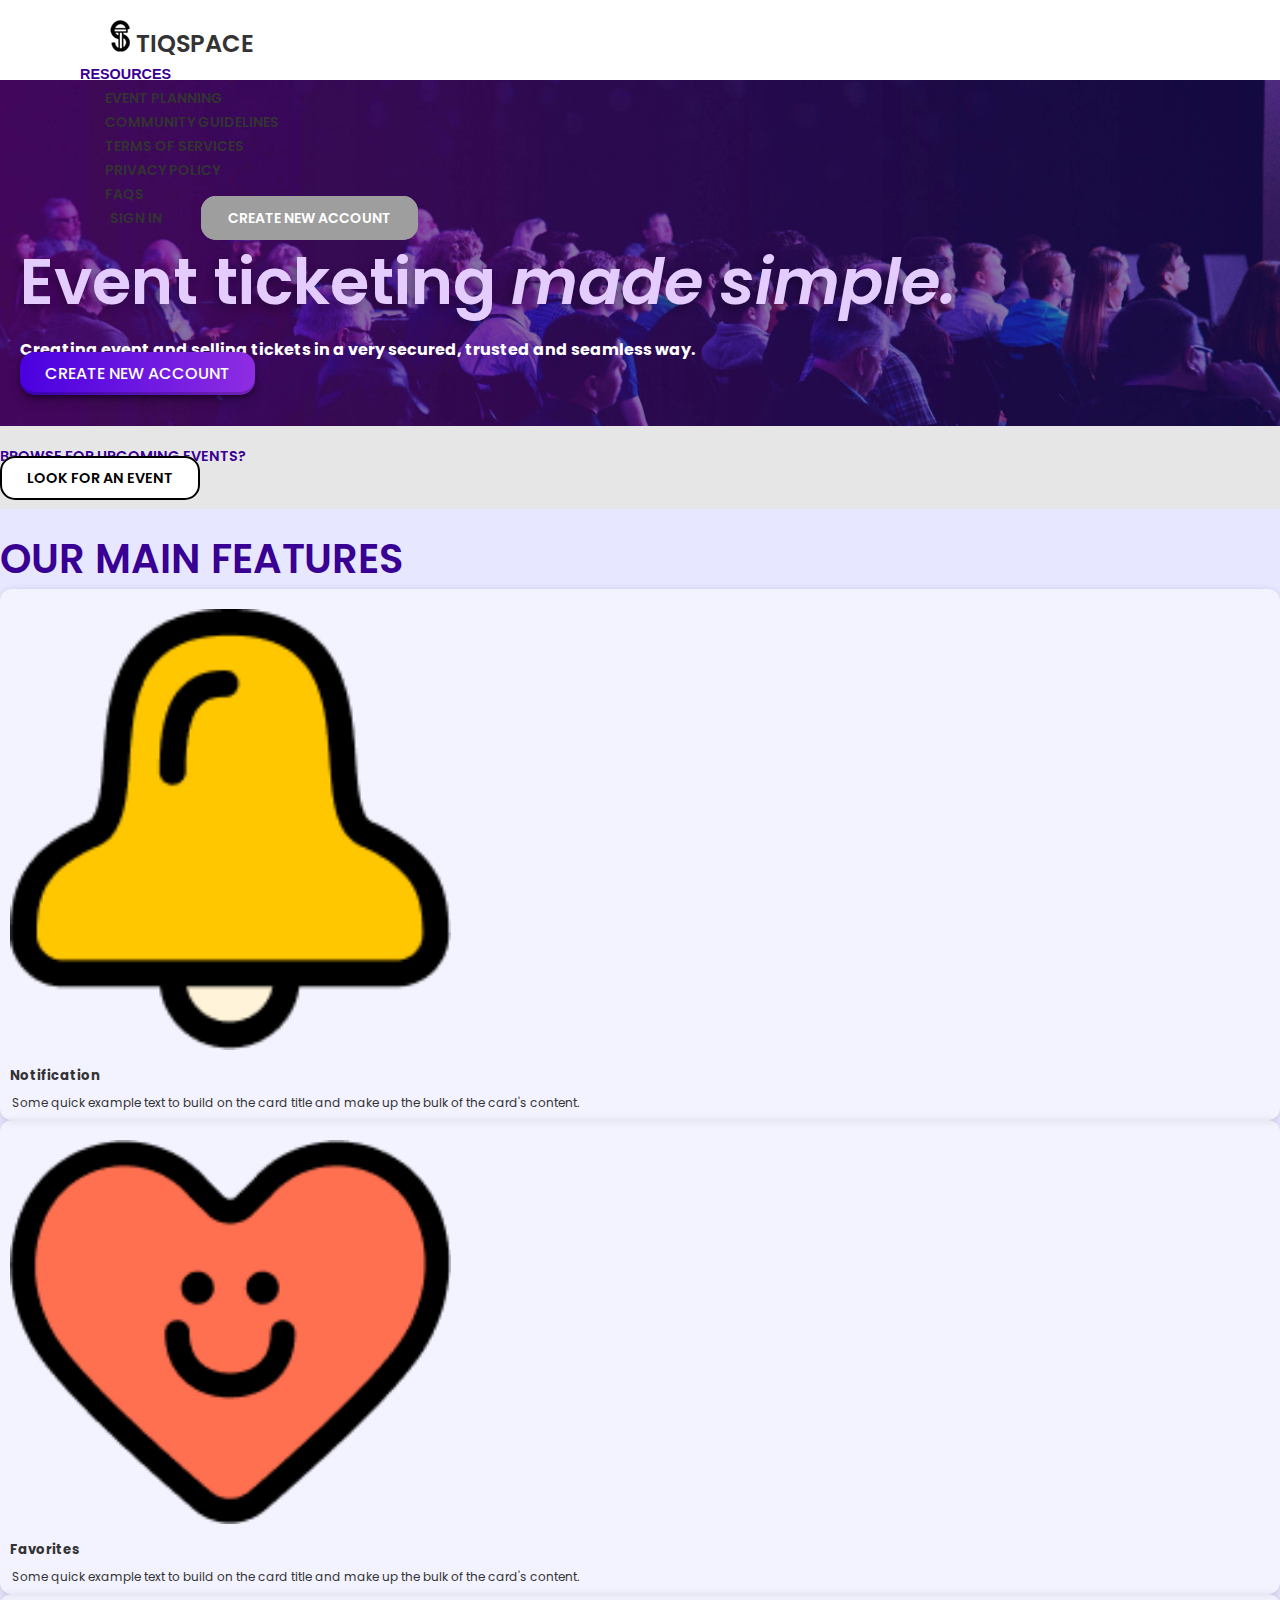
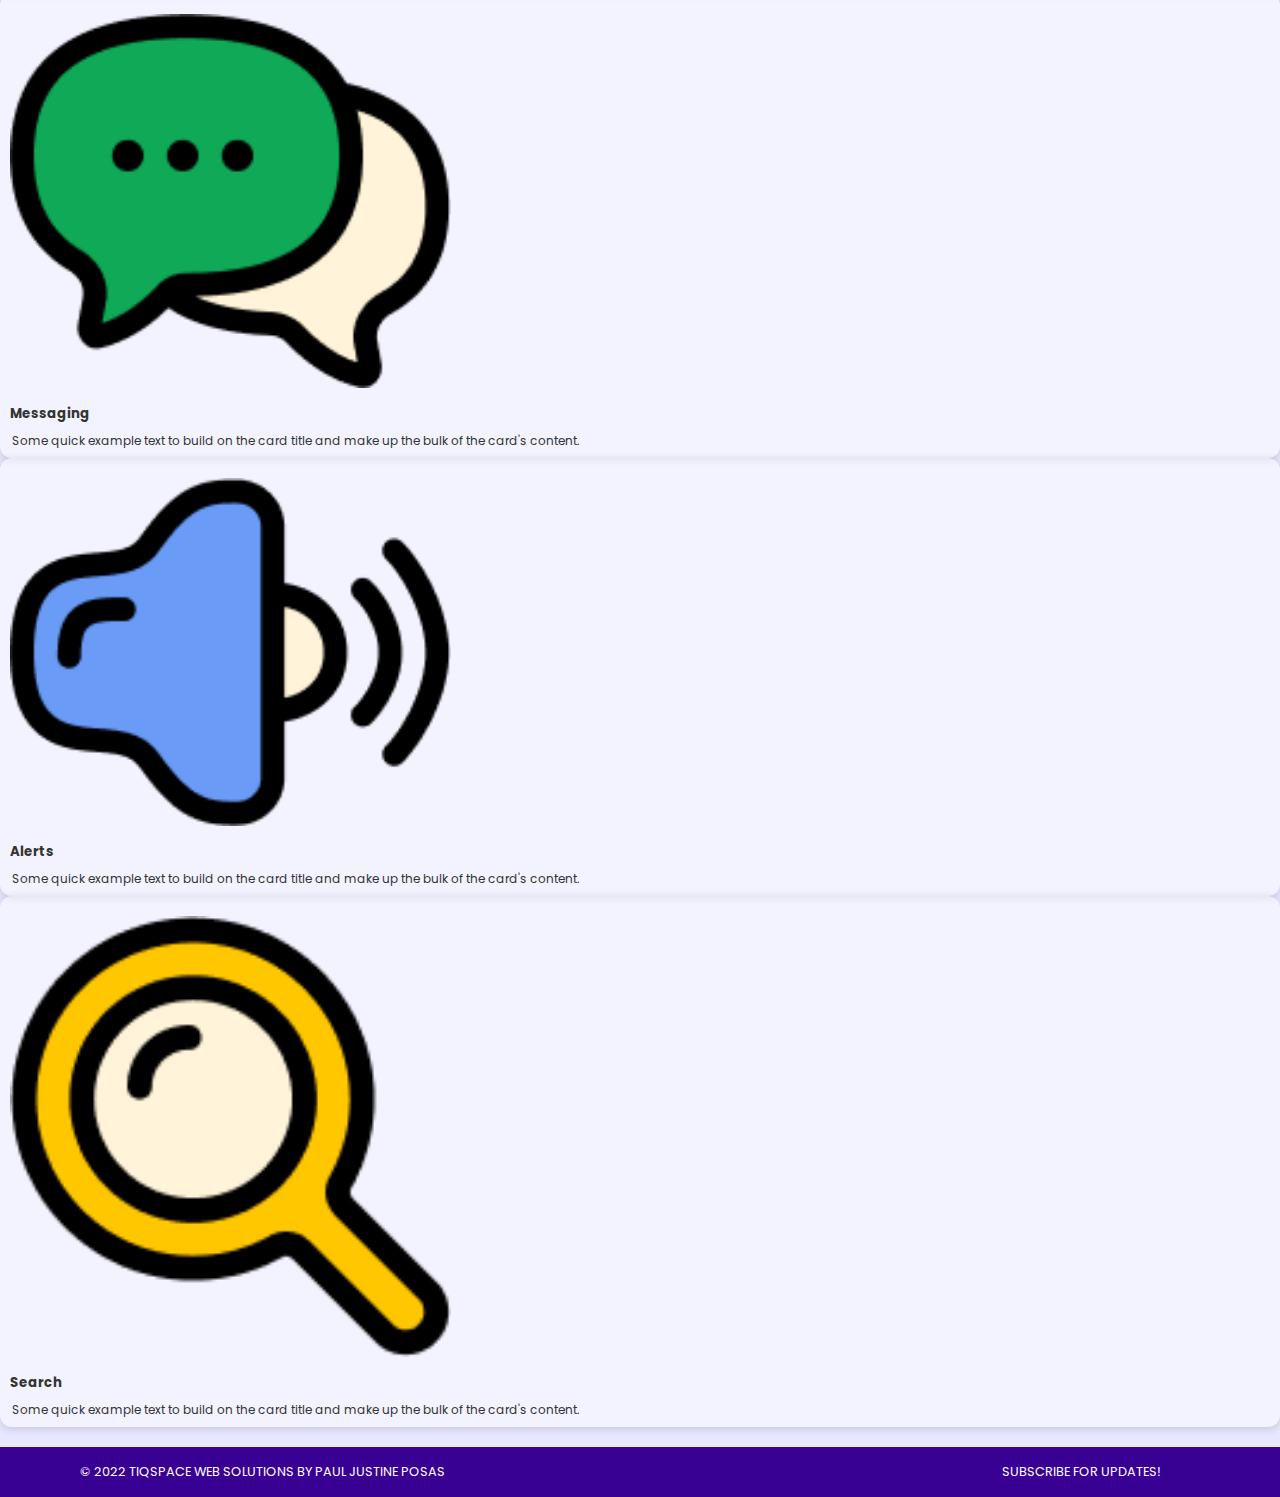
==== commit ad0b862e: "Add files via upload" ====
--- a/index.html
+++ b/index.html
@@ -83,7 +83,7 @@
         <div class="row text-center w-100 gx-md-3 gx-lg-0">
           <div class="col-lg-2 col-md-4 col-sm-12 mx-auto">
             <div class="card mt-3">
-              <img src="/images/001_bells.png" class="cardImg" alt="bells">
+              <img src="./images/001_bells.png" class="cardImg" alt="bells">
               <div class="card-body">
                 <h5 class="card-title">Notification</h5>
                 <p class="card-text">Some quick example text to build on the card title and make up the bulk of the card's content.</p>
@@ -93,7 +93,7 @@
           </div>
           <div class="col-lg-2 col-md-4 col-sm-12 mx-auto">
             <div class="card mt-3">
-              <img src="/images/002.png" class="cardImg" alt="...">
+              <img src="./images/002.png" class="cardImg" alt="...">
               <div class="card-body">
                 <h5 class="card-title">Favorites</h5>
                 <p class="card-text">Some quick example text to build on the card title and make up the bulk of the card's content.</p>
@@ -103,7 +103,7 @@
             </div>  
             <div class="col-lg-2 col-md-4 col-sm-12 mx-auto">
             <div class="card mt-3">
-              <img src="/images/messaging.png" class="cardImg" alt="...">
+              <img src="./images/messaging.png" class="cardImg" alt="...">
               <div class="card-body">
                 <h5 class="card-title">Messaging</h5>
                 <p class="card-text">Some quick example text to build on the card title and make up the bulk of the card's content.</p>
@@ -113,7 +113,7 @@
           </div>  
           <div class="col-lg-2 col-md-4 col-sm-12 mx-auto">
             <div class="card mt-3">
-              <img src="/images/speaker.png" class="cardImg" alt="...">
+              <img src="./images/speaker.png" class="cardImg" alt="...">
               <div class="card-body">
                 <h5 class="card-title">Alerts</h5>
                 <p class="card-text">Some quick example text to build on the card title and make up the bulk of the card's content.</p>
@@ -123,7 +123,7 @@
           </div>
           <div class="col-lg-2 col-md-4 col-sm-12 mx-auto">
             <div class="card mt-3">
-              <img src="images/005_zoom.png" class="cardImg" alt="...">
+              <img src="./images/005_zoom.png" class="cardImg" alt="...">
               <div class="card-body">
                 <h5 class="card-title">Search</h5>
                 <p class="card-text">Some quick example text to build on the card title and make up the bulk of the card's content.</p>
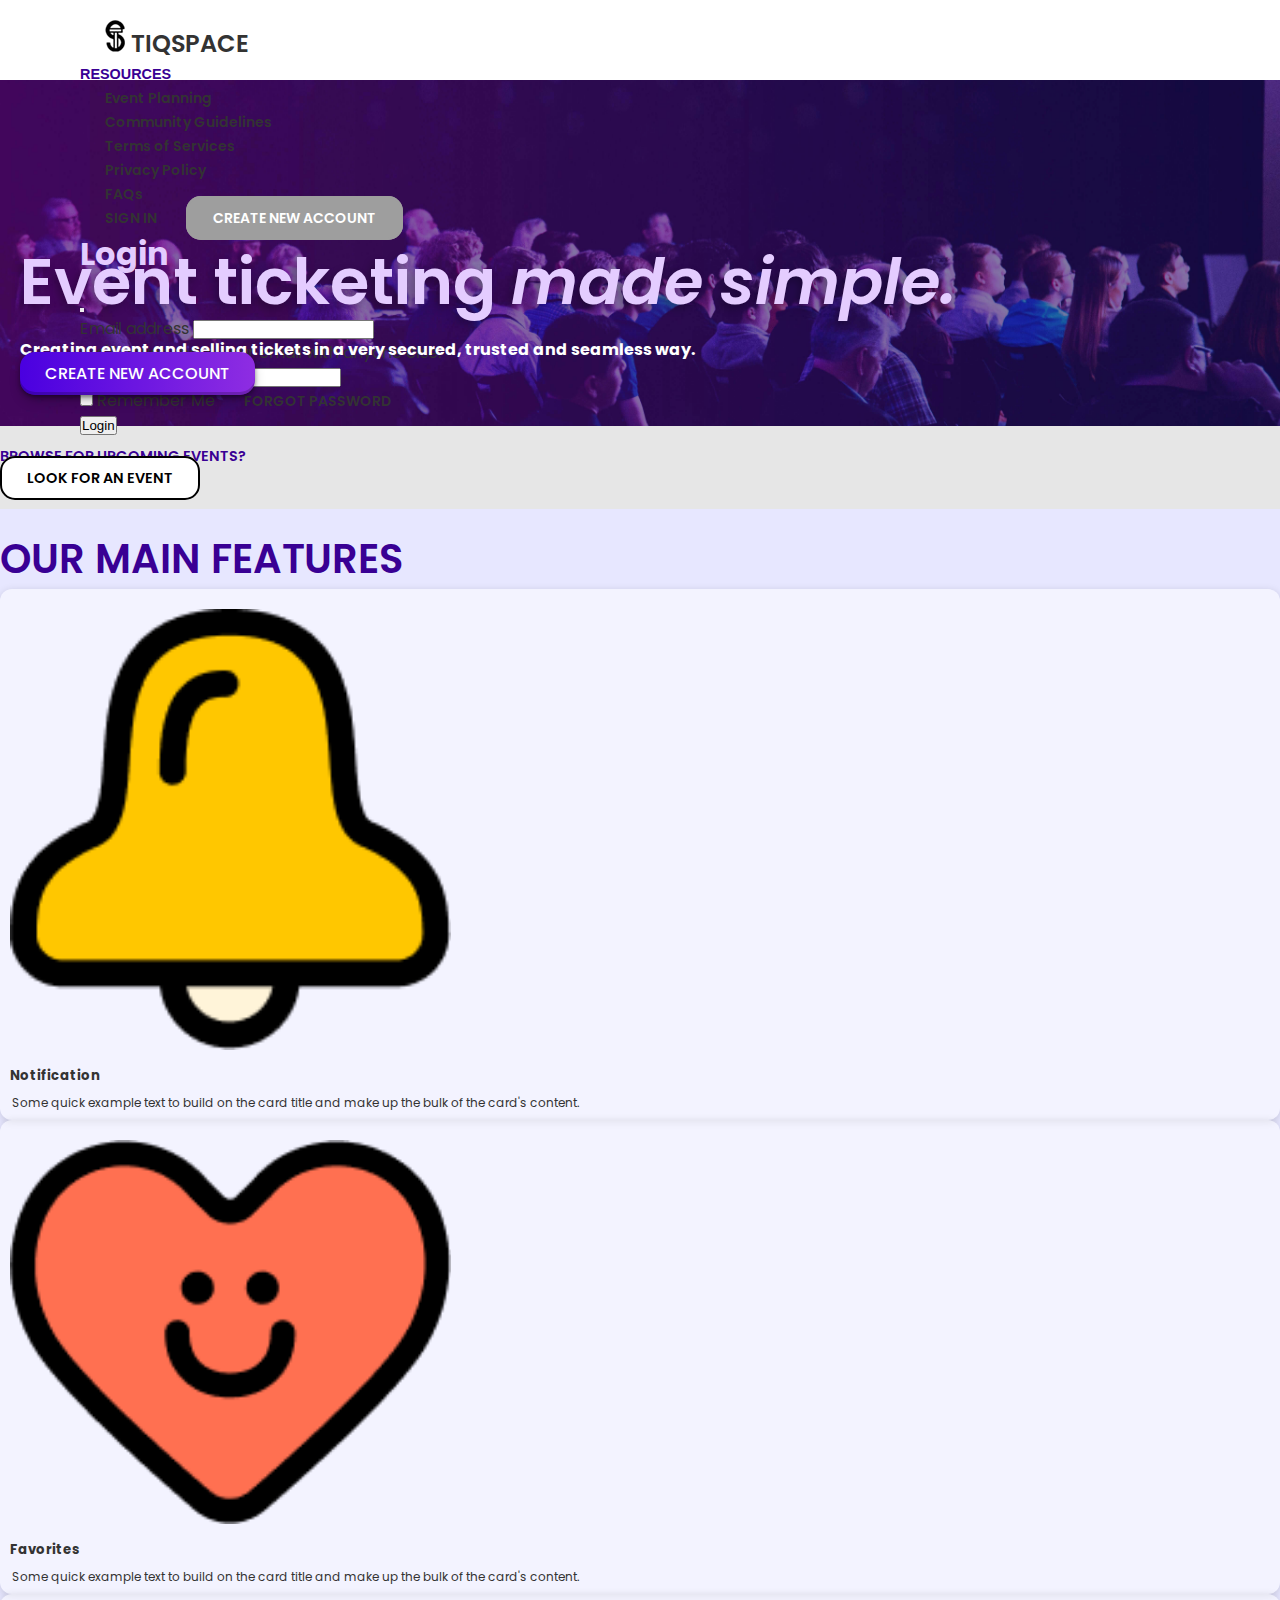
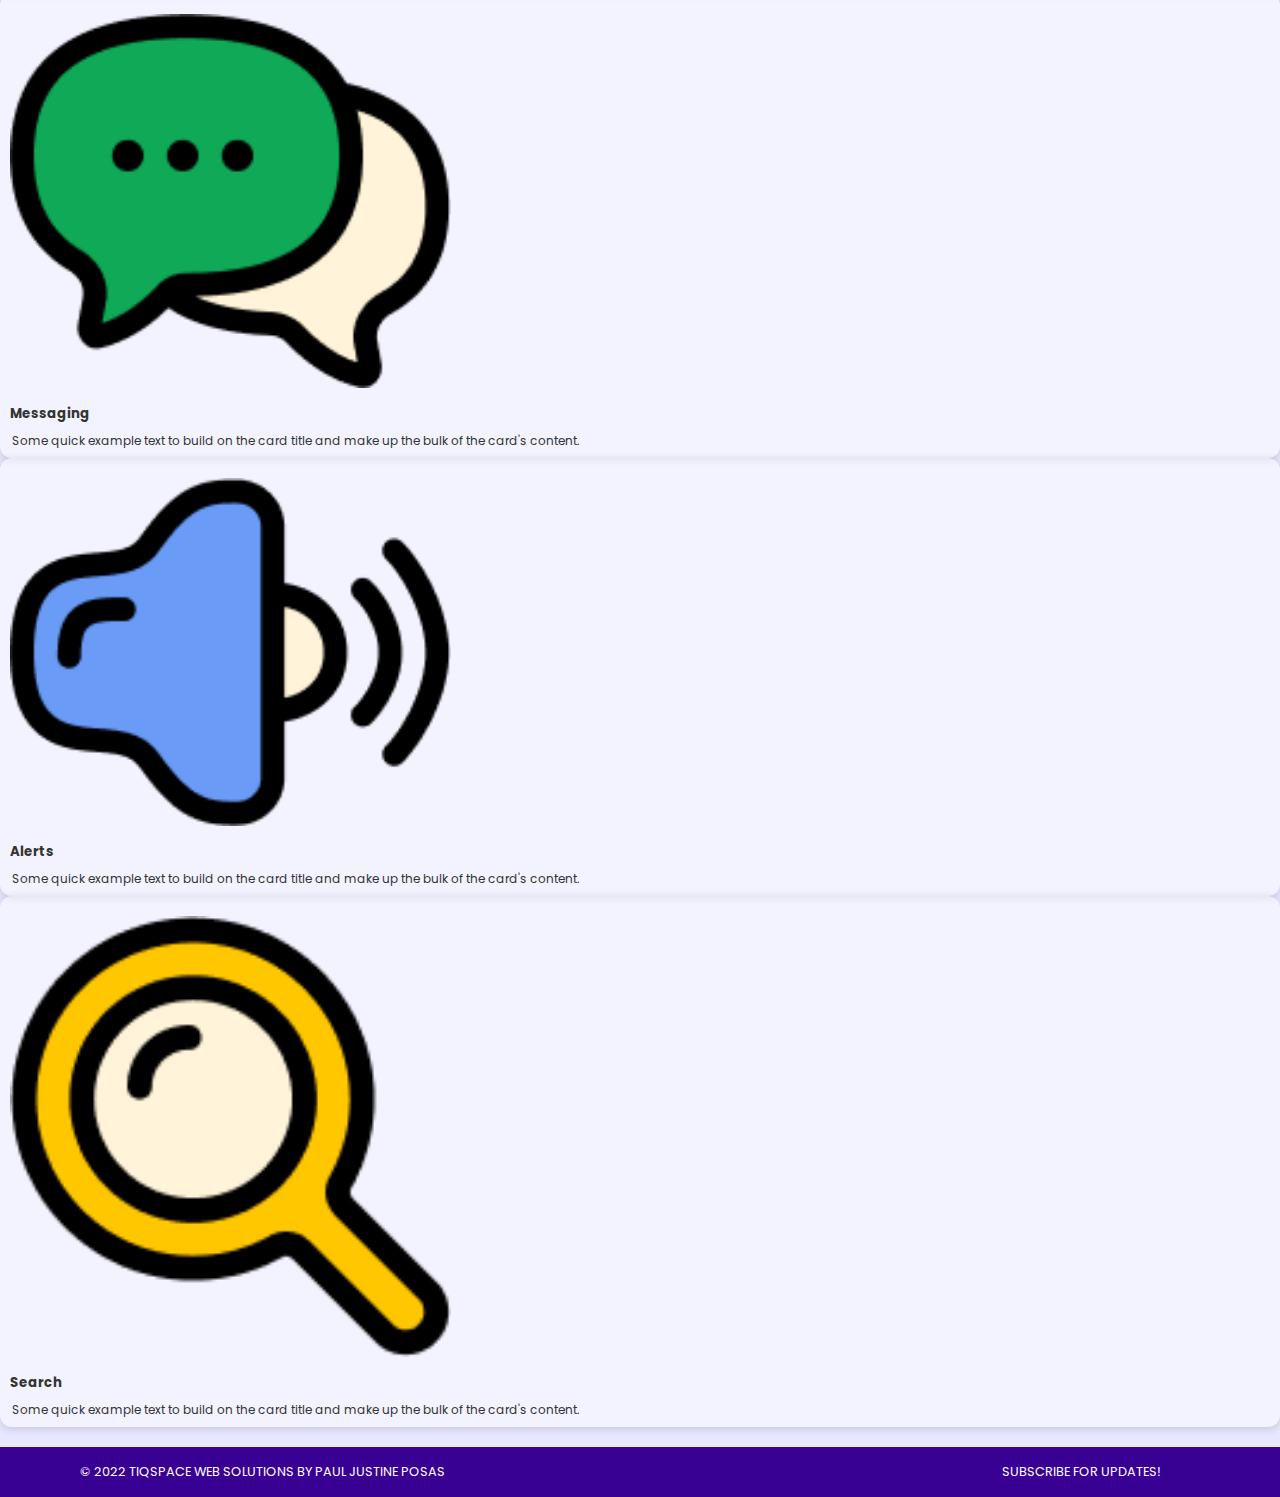
==== commit 0621271c: "Add files via upload" ====
--- a/index.html
+++ b/index.html
@@ -16,7 +16,7 @@
             <div class="row w-100">
               <div class="col-lg-8 col-sm-12 sm-rspv">
                   <a href="index.html" class="tiqspace-logo">
-                    <img src="/images/tlogo.png" alt="" class="imglogo-tq">
+                    <img src="./images/tlogo.png" alt="" class="imglogo-tq">
                     Tiqspace</a>
               </div>
               <div class="col-lg-4 text-end signup">
@@ -33,9 +33,55 @@
                   </ul>
                 </div>
                 
-                  <a href="#" class="px-2 navlink">Sign In</a>
+                  <!-- <a href="" class="px-2 navlink">Sign In</a> -->
+                <a data-bs-toggle="modal" data-bs-target="#staticBackdrop" class="m-btn">SIGN IN</a>
+
+                <!-- Modal for Sign In -->
+
+
                   <a href="login.html" class=" m-btn create_new_acct">Create New Account</a>
                
+              </div>
+
+            </div>
+
+            <div class="modal fade " id="staticBackdrop" data-bs-backdrop="static" data-bs-keyboard="false" tabindex="-1" aria-labelledby="staticBackdropLabel" aria-hidden="true">
+              <div class="modal-dialog ">
+                <div class="modal-content ">
+                  <div class="modal-header frmsign">
+                    <h1 class="modal-title fs-5 text-dark" id="staticBackdropLabel">Login</h1>
+                    <button type="button" class="btn-close" data-bs-dismiss="modal" aria-label="Close"></button>
+                  </div>
+                  <div class="modal-body">
+                    <!-- Form for Sign In -->
+                    <form action="user.html" class="p-3 ">
+                      <div class="mb-3">
+                        <label for="exampleInputEmail1" class="form-label">Email address</label>
+                        <input type="email" class="form-control" id="exampleInputEmail1" aria-describedby="emailHelp">
+                        <div id="emailHelp" class="form-text">We'll never share your email with anyone else.</div>
+                      </div>
+                      <div class="mb-3">
+                        <label for="exampleInputPassword1" class="form-label">Password</label>
+                        <input type="password" class="form-control" id="exampleInputPassword1">
+                      </div>
+                      <div class="mb-3 form-check">
+                        <input type="checkbox" class="form-check-input" id="exampleCheck1">
+                        <label class="form-check-label" for="exampleCheck1">Remember Me</label>
+                     
+                      <a href="#">Forgot Password</a>
+       
+                      </div>
+                      <button type="submit" class="btn btn-primary w-100">Login</button>
+                      <div class="row">
+                        <div class="col-6">
+
+                        </div>
+                        <div class="col-6"></div>
+                      </div>
+                    </form>
+                  </div>
+                
+                </div>
               </div>
             </div>
             
--- a/style.css
+++ b/style.css
@@ -21,7 +21,7 @@
 }
 /* SPACERS */
 .m1-left{
-margin-left: 1rem;
+margin-left: 1.5rem;
 }
 
 /* BUTTONS */
@@ -31,6 +31,7 @@
     font-weight: 500;
     text-decoration: none;
     text-transform: uppercase;
+    cursor: pointer;
 }
 .signup{
     text-transform: uppercase;
@@ -89,6 +90,14 @@
     border: 0;
     background-color: transparent;
 }
+._clr{
+    border: 0;
+    font-size: 0.9rem;
+    background-color: transparent;
+    text-decoration: none;
+    text-transform: uppercase;
+    font-weight: 600;
+}
 .def-text-ftr{
     text-transform: uppercase;
     color: #fff;
@@ -152,30 +161,26 @@
     cursor: pointer;
     justify-content: flex-start;
 }
-.navbar a{
+.navbar div a{
     color: #333;
     text-decoration: none;
     font-size: 14px;
     padding: 10px 25px;
-    margin: 5px;
+
     text-transform: uppercase;
     font-weight: 600;
 
 }
-.navbar .dropdown-menu a.dropdown-item{
-    padding: 12px 20px;
-
-}
-.navbar .dropdown-menu li{
-   margin: 0;
-   padding: 0;
-
-}
-.navbar .dropdown-menu li:hover{
-    background-color: transparent;
-}
-
-
+
+.navbar .btn-group ul li .dropdown-item{
+  text-transform: none;
+}
+.profile-image{
+    border-radius: 50%;
+    width:10%;
+    padding-right: 5px;
+}
+    
 .header{
     /* background: rgb(186,47,250);
 background: -moz-linear-gradient(90deg, rgba(186,47,250,1) 6%, rgba(68,0,255,1) 100%);
@@ -279,6 +284,7 @@
     text-decoration: underline;
     cursor: pointer;
    }
+   .navbar .btn-group ul li i,
 .footer-right i{    
     padding: 0 5px;
     vertical-align: middle;
@@ -298,23 +304,8 @@
 
 
 /* LOGIN PAGE */
-.loginbox{
-
-    width: 100%;
-
-    background: url(/images/landingmain.jpg);
-    background-position: 50% 50%;
-    padding: 20px;
-}
-.loginstyle{
-    background: #ad06ca;
-    color: #fff;
-
-}
-.loginstyle input{
-    outline: none;
-    border: 0;
-
+.frmsign{
+    background-color:rgba(158, 158, 158, 0.212);
 }
 
 @media (max-width: 768px) {
@@ -343,7 +334,10 @@
  .navbar img .imglogo-tq{
      width: 25%;
  }
- 
+ .resze{
+    padding: 0 auto;
+    margin: 0 auto;
+ }
 
 /* BUTTONS */
 .m-btn{ /* MAIN BUTTON STYLE DEFAULT */
